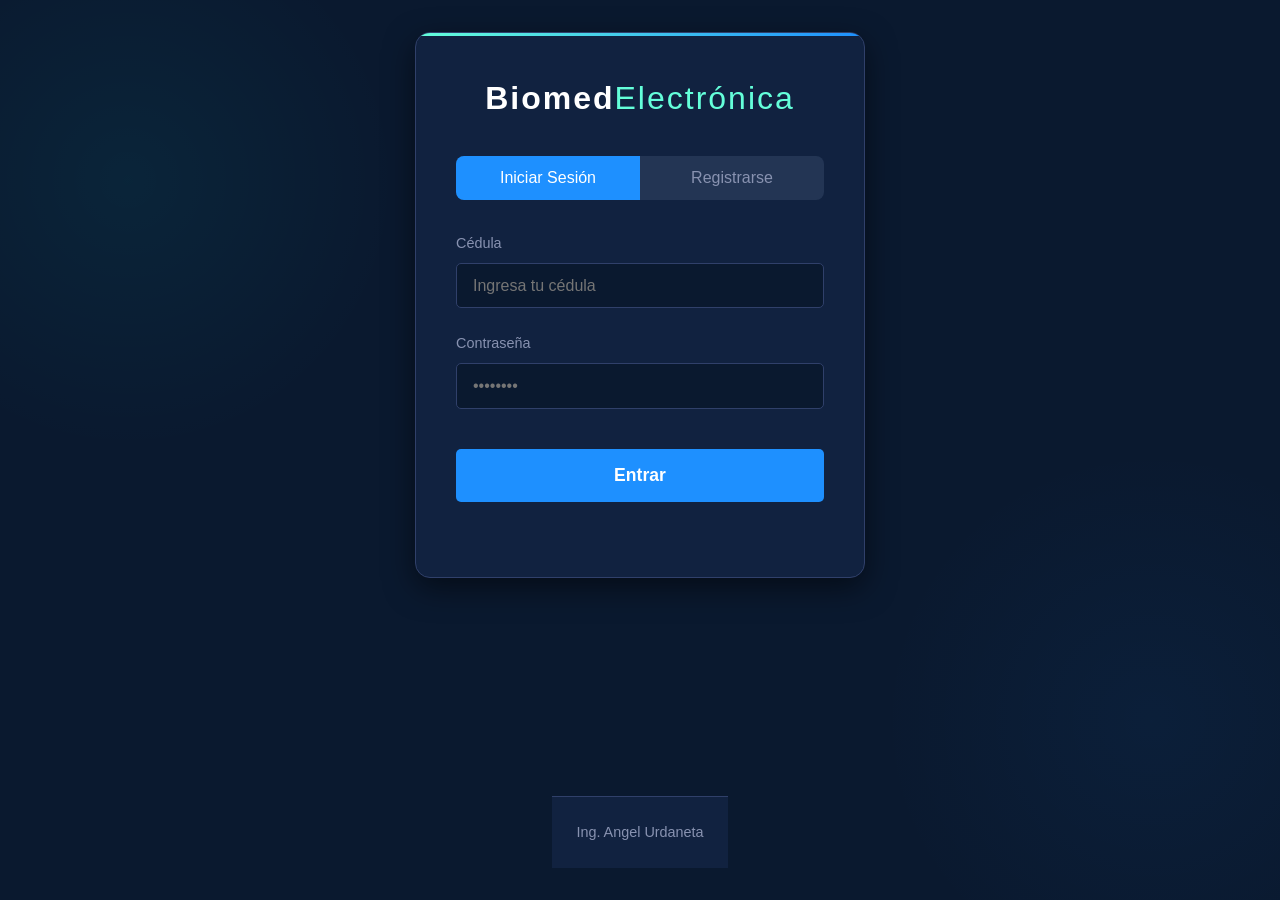
==== index.html @ 22015e2b "Versión inicial de BiomedElectrónica" ====
<!DOCTYPE html>
<html lang="es">
<head>
    <meta charset="UTF-8">
    <meta name="viewport" content="width=device-width, initial-scale=1.0">
    <title>BiomedElectrónica | Ingreso</title>
    <link rel="stylesheet" href="css/styles.css">
</head>
<body>
    <div class="auth-container">
        <div class="auth-box">
            <h1 class="logo">Biomed<span>Electrónica</span></h1>
            <div class="tabs">
                <button class="tab-btn active" data-tab="login">Iniciar Sesión</button>
                <button class="tab-btn" data-tab="register">Registrarse</button>
            </div>

            <!-- Formulario de Login -->
            <form id="login-form" class="auth-form active">
                <div class="input-group">
                    <label for="login-cedula">Cédula</label>
                    <input type="text" id="login-cedula" placeholder="Ingresa tu cédula" required>
                </div>
                <div class="input-group">
                    <label for="login-password">Contraseña</label>
                    <input type="password" id="login-password" placeholder="••••••••" required>
                </div>
                <button type="submit" class="btn-primary">Entrar</button>
                <p class="message" id="login-message"></p>
            </form>

            <!-- Formulario de Registro -->
            <form id="register-form" class="auth-form">
                <div class="input-group">
                    <label for="reg-nombre">Nombres</label>
                    <input type="text" id="reg-nombre" placeholder="Tus nombres" required>
                </div>
                <div class="input-group">
                    <label for="reg-apellido">Apellidos</label>
                    <input type="text" id="reg-apellido" placeholder="Tus apellidos" required>
                </div>
                <div class="input-group">
                    <label for="reg-seccion">Sección</label>
                    <input type="text" id="reg-seccion" placeholder="Ej. A" required>
                </div>
                <div class="input-group">
                    <label for="reg-cedula">Cédula</label>
                    <input type="text" id="reg-cedula" placeholder="Ingresa tu cédula" required>
                </div>
                <div class="input-group">
                    <label for="reg-password">Contraseña</label>
                    <input type="password" id="reg-password" placeholder="Crea una contraseña" required>
                </div>
                <button type="submit" class="btn-primary">Registrarse</button>
                <p class="message" id="register-message"></p>
            </form>
        </div>
        <footer class="main-footer">
            <p>Ing. Angel Urdaneta</p>
        </footer>
    </div>
    <script src="js/auth.js"></script>
</body>
</html>
---- css/styles.css ----
/* --- Variables de Color (Paleta de Ingeniería) --- */
:root {
    --bg-dark: #0a192f;      /* Azul muy oscuro, casi negro */
    --bg-card: #112240;      /* Azul oscuro para tarjetas */
    --bg-light: #233554;     /* Un azul un poco más claro */
    --accent-cyan: #64ffda;  /* Cian brillante, acento tecnológico */
    --accent-blue: #1e90ff;  /* Azul dodger */
    --text-primary: #ccd6f6; /* Texto principal claro */
    --text-secondary: #8892b0;/* Texto secundario grisáceo */
    --border-color: #30406a; /* Color de bordes */
    --success: #28a745;
    --danger: #dc3545;
    --font-main: 'Segoe UI', Tahoma, Geneva, Verdana, sans-serif;
    --font-code: 'Courier New', Courier, monospace;
}

/* --- Reset y Estilos Base --- */
* {
    margin: 0;
    padding: 0;
    box-sizing: border-box;
}

body {
    font-family: var(--font-main);
    background-color: var(--bg-dark);
    color: var(--text-primary);
    line-height: 1.6;
    min-height: 100vh;
    display: flex;
    flex-direction: column;
}

h1, h2, h3 {
    color: #ffffff;
    margin-bottom: 1rem;
    font-weight: 600;
}

a {
    color: var(--accent-cyan);
    text-decoration: none;
    transition: color 0.3s ease;
}

a:hover {
    color: var(--accent-blue);
}

/* --- Contenedor de Autenticación (Login/Registro) --- */
.auth-container {
    display: flex;
    flex-direction: column;
    justify-content: center;
    align-items: center;
    min-height: 100vh;
    padding: 2rem;
    background: radial-gradient(circle at 10% 20%, rgba(0, 255, 255, 0.05) 0%, transparent 20%),
                radial-gradient(circle at 90% 80%, rgba(30, 144, 255, 0.05) 0%, transparent 20%),
                var(--bg-dark);
}

.auth-box {
    background-color: var(--bg-card);
    padding: 2.5rem;
    border-radius: 15px;
    box-shadow: 0 10px 30px rgba(0, 0, 0, 0.5);
    width: 100%;
    max-width: 450px;
    border: 1px solid var(--border-color);
    position: relative;
    overflow: hidden;
}

.auth-box::before {
    content: '';
    position: absolute;
    top: 0;
    left: 0;
    width: 100%;
    height: 3px;
    background: linear-gradient(90deg, var(--accent-cyan), var(--accent-blue));
}

.logo {
    text-align: center;
    font-size: 2rem;
    letter-spacing: 2px;
    margin-bottom: 2rem;
}

.logo span {
    color: var(--accent-cyan);
    font-weight: 300;
}

/* --- Pestañas (Tabs) --- */
.tabs {
    display: flex;
    margin-bottom: 2rem;
    background-color: var(--bg-light);
    border-radius: 8px;
    overflow: hidden;
}

.tab-btn {
    flex: 1;
    padding: 0.8rem;
    background: none;
    border: none;
    color: var(--text-secondary);
    cursor: pointer;
    font-size: 1rem;
    font-weight: 500;
    transition: all 0.3s ease;
}

.tab-btn.active {
    background-color: var(--accent-blue);
    color: white;
}

/* --- Formularios --- */
.auth-form {
    display: none;
    animation: fadeIn 0.5s ease;
}

.auth-form.active {
    display: block;
}

@keyframes fadeIn {
    from { opacity: 0; transform: translateY(10px); }
    to { opacity: 1; transform: translateY(0); }
}

.input-group {
    margin-bottom: 1.5rem;
}

.input-group label {
    display: block;
    margin-bottom: 0.5rem;
    color: var(--text-secondary);
    font-size: 0.9rem;
}

.input-group input {
    width: 100%;
    padding: 0.8rem 1rem;
    background-color: var(--bg-dark);
    border: 1px solid var(--border-color);
    border-radius: 5px;
    color: var(--text-primary);
    font-size: 1rem;
    transition: border-color 0.3s ease, box-shadow 0.3s ease;
}

.input-group input:focus {
    outline: none;
    border-color: var(--accent-cyan);
    box-shadow: 0 0 0 3px rgba(100, 255, 218, 0.1);
}

.btn-primary {
    width: 100%;
    padding: 1rem;
    background-color: var(--accent-blue);
    color: white;
    border: none;
    border-radius: 5px;
    font-size: 1.1rem;
    font-weight: 600;
    cursor: pointer;
    transition: background-color 0.3s ease, transform 0.1s ease;
    margin-top: 1rem;
}

.btn-primary:hover {
    background-color: #1a7edc;
}

.btn-primary:active {
    transform: scale(0.98);
}

.message {
    text-align: center;
    margin-top: 1rem;
    font-size: 0.9rem;
    min-height: 1.2rem;
}

.message.error {
    color: var(--danger);
}

.message.success {
    color: var(--success);
}

/* --- Encabezado Principal --- */
.main-header {
    background-color: var(--bg-card);
    padding: 1rem 2rem;
    border-bottom: 1px solid var(--border-color);
    box-shadow: 0 2px 10px rgba(0,0,0,0.3);
}

.header-content {
    display: flex;
    justify-content: space-between;
    align-items: center;
    max-width: 1200px;
    margin: 0 auto;
}

.header-content .logo {
    font-size: 1.5rem;
    margin-bottom: 0;
}

.user-info {
    display: flex;
    align-items: center;
    gap: 1.5rem;
}

.user-info span {
    color: var(--text-secondary);
}

.btn-logout, .btn-back {
    padding: 0.5rem 1rem;
    border-radius: 5px;
    font-weight: 600;
    background-color: var(--bg-light);
    border: 1px solid var(--border-color);
    transition: all 0.3s ease;
}

.btn-logout:hover, .btn-back:hover {
    background-color: var(--accent-blue);
    color: white;
    border-color: var(--accent-blue);
}

/* --- Panel de Estudio (Dashboard) --- */
.dashboard-main, .unit-main, .admin-main {
    flex: 1;
    max-width: 1200px;
    margin: 0 auto;
    padding: 2rem;
    width: 100%;
}

.dashboard-main h2, .admin-main h2 {
    font-size: 2rem;
    margin-bottom: 2rem;
    border-bottom: 2px solid var(--border-color);
    padding-bottom: 0.5rem;
}

.unidades-grid {
    display: grid;
    grid-template-columns: repeat(auto-fit, minmax(280px, 1fr));
    gap: 2rem;
}

.unidad-card {
    background-color: var(--bg-card);
    border: 1px solid var(--border-color);
    border-radius: 10px;
    padding: 2rem;
    cursor: pointer;
    transition: transform 0.3s ease, box-shadow 0.3s ease, border-color 0.3s ease;
    display: flex;
    flex-direction: column;
    justify-content: space-between;
}

.unidad-card:hover {
    transform: translateY(-5px);
    box-shadow: 0 10px 20px rgba(0, 255, 255, 0.1);
    border-color: var(--accent-cyan);
}

.unidad-card h3 {
    font-size: 1.4rem;
    margin-bottom: 0.5rem;
    color: var(--accent-cyan);
}

.unidad-card p {
    color: var(--text-secondary);
    font-size: 0.95rem;
}

/* --- Contenido de la Unidad --- */
#unit-content {
    background-color: var(--bg-card);
    padding: 2.5rem;
    border-radius: 10px;
    border: 1px solid var(--border-color);
}

#unit-content h2 {
    font-size: 2.2rem;
    color: var(--accent-cyan);
    border-bottom: 2px solid var(--bg-light);
    padding-bottom: 0.5rem;
    margin-bottom: 1.5rem;
}

#unit-content h3 {
    font-size: 1.5rem;
    margin-top: 2.5rem;
    margin-bottom: 1rem;
    color: var(--accent-blue);
}

#unit-content p {
    margin-bottom: 1rem;
    color: var(--text-primary);
}

#unit-content ul, #unit-content ol {
    margin-bottom: 1rem;
    padding-left: 1.5rem;
    color: var(--text-secondary);
}

#unit-content li {
    margin-bottom: 0.5rem;
}

/* --- Tabla de Administración --- */
.table-container {
    overflow-x: auto;
    background-color: var(--bg-card);
    border-radius: 10px;
    border: 1px solid var(--border-color);
}

table {
    width: 100%;
    border-collapse: collapse;
}

th, td {
    padding: 1rem;
    text-align: left;
    border-bottom: 1px solid var(--border-color);
}

th {
    background-color: var(--bg-light);
    color: var(--accent-cyan);
    font-weight: 600;
    text-transform: uppercase;
    font-size: 0.85rem;
    letter-spacing: 1px;
}

tr:hover {
    background-color: rgba(100, 255, 218, 0.03);
}

.btn-danger {
    background-color: var(--danger);
    color: white;
    border: none;
    padding: 0.4rem 0.8rem;
    border-radius: 4px;
    cursor: pointer;
    font-weight: 600;
    transition: background-color 0.3s ease;
}

.btn-danger:hover {
    background-color: #c82333;
}

/* --- Pie de Página --- */
.main-footer {
    text-align: center;
    padding: 1.5rem;
    margin-top: auto;
    color: var(--text-secondary);
    font-size: 0.9rem;
    border-top: 1px solid var(--border-color);
    background-color: var(--bg-card);
}

/* --- Responsividad --- */
@media (max-width: 768px) {
    .header-content {
        flex-direction: column;
        gap: 1rem;
        text-align: center;
    }
    .auth-box {
        padding: 1.5rem;
    }
    .dashboard-main, .unit-main, .admin-main {
        padding: 1rem;
    }
    #unit-content {
        padding: 1.5rem;
    }
}
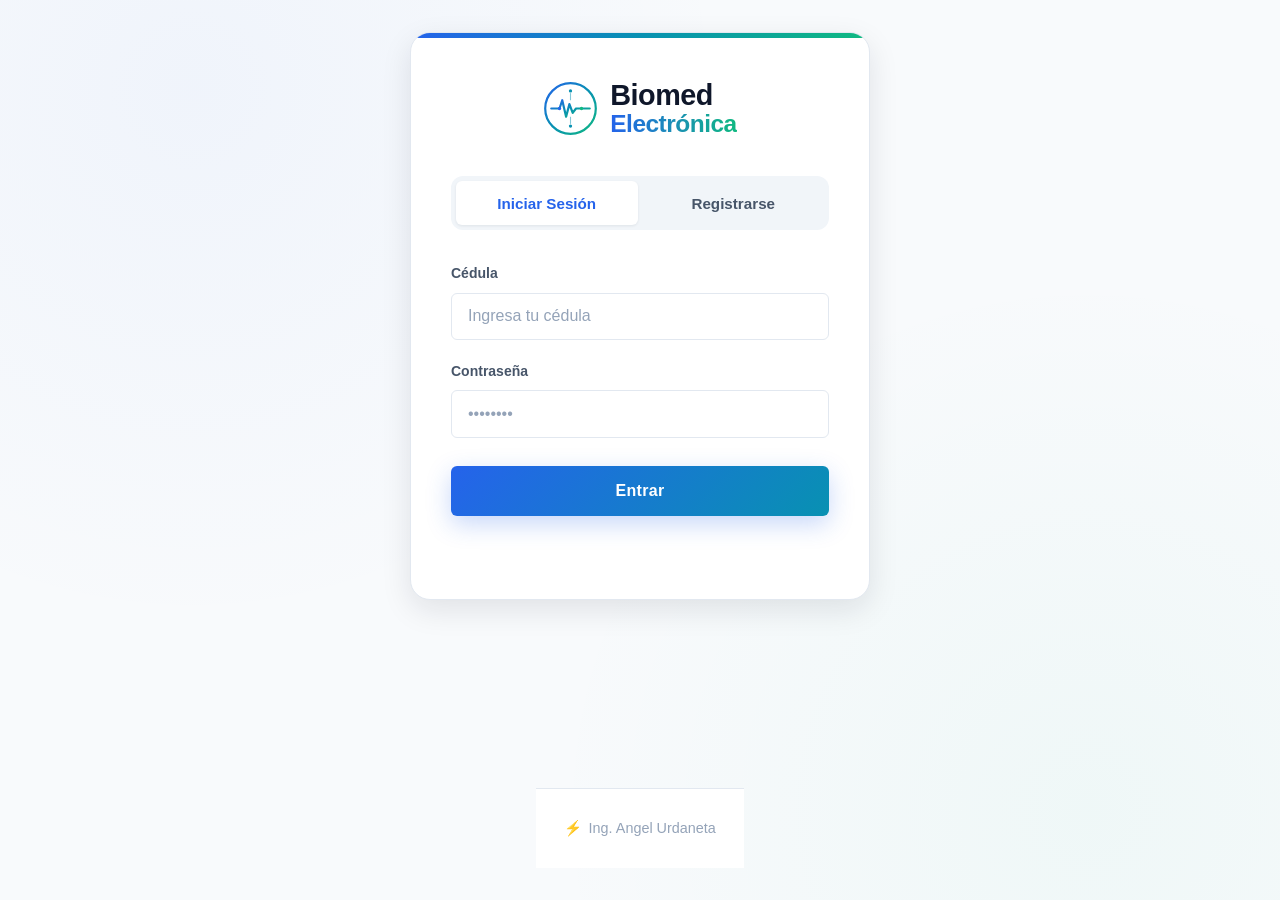
==== commit c907b443: "Rediseño visual completo: tema blanco tecnologico con logos e iconos" ====
--- a/index.html
+++ b/index.html
@@ -9,7 +9,31 @@
 <body>
     <div class="auth-container">
         <div class="auth-box">
-            <h1 class="logo">Biomed<span>Electrónica</span></h1>
+            <h1 class="logo">
+                <svg class="logo-icon" viewBox="0 0 100 100" xmlns="http://www.w3.org/2000/svg">
+                    <defs>
+                        <linearGradient id="logoGrad" x1="0%" y1="0%" x2="100%" y2="100%">
+                            <stop offset="0%" stop-color="#2563eb"/>
+                            <stop offset="50%" stop-color="#0891b2"/>
+                            <stop offset="100%" stop-color="#10b981"/>
+                        </linearGradient>
+                    </defs>
+                    <circle cx="50" cy="50" r="46" fill="none" stroke="url(#logoGrad)" stroke-width="4"/>
+                    <path d="M 15 50 L 30 50 L 35 35 L 42 65 L 48 42 L 54 58 L 60 50 L 85 50" 
+                          fill="none" stroke="url(#logoGrad)" stroke-width="4" 
+                          stroke-linecap="round" stroke-linejoin="round"/>
+                    <circle cx="30" cy="50" r="3" fill="#2563eb"/>
+                    <circle cx="70" cy="50" r="3" fill="#10b981"/>
+                    <circle cx="50" cy="18" r="3" fill="#0891b2"/>
+                    <circle cx="50" cy="82" r="3" fill="#0891b2"/>
+                    <line x1="50" y1="22" x2="50" y2="35" stroke="#0891b2" stroke-width="2" opacity="0.5"/>
+                    <line x1="50" y1="65" x2="50" y2="78" stroke="#0891b2" stroke-width="2" opacity="0.5"/>
+                </svg>
+                <div class="logo-text">
+                    <span class="line-1">Biomed</span>
+                    <span class="line-2">Electrónica</span>
+                </div>
+            </h1>
             <div class="tabs">
                 <button class="tab-btn active" data-tab="login">Iniciar Sesión</button>
                 <button class="tab-btn" data-tab="register">Registrarse</button>
--- a/css/styles.css
+++ b/css/styles.css
@@ -1,20 +1,59 @@
-/* --- Variables de Color (Paleta de Ingeniería) --- */
+/* ============================================
+   BiomedElectrónica - Diseño Moderno y Limpio
+   Tema: Blanco Tecnológico con acentos biomédicos
+   ============================================ */
+
+/* --- Variables de Color --- */
 :root {
-    --bg-dark: #0a192f;      /* Azul muy oscuro, casi negro */
-    --bg-card: #112240;      /* Azul oscuro para tarjetas */
-    --bg-light: #233554;     /* Un azul un poco más claro */
-    --accent-cyan: #64ffda;  /* Cian brillante, acento tecnológico */
-    --accent-blue: #1e90ff;  /* Azul dodger */
-    --text-primary: #ccd6f6; /* Texto principal claro */
-    --text-secondary: #8892b0;/* Texto secundario grisáceo */
-    --border-color: #30406a; /* Color de bordes */
-    --success: #28a745;
-    --danger: #dc3545;
-    --font-main: 'Segoe UI', Tahoma, Geneva, Verdana, sans-serif;
-    --font-code: 'Courier New', Courier, monospace;
-}
-
-/* --- Reset y Estilos Base --- */
+    /* Fondos */
+    --bg-body: #f8fafc;
+    --bg-white: #ffffff;
+    --bg-subtle: #f1f5f9;
+    --bg-accent: #eff6ff;
+    
+    /* Colores Tecnológicos Principales */
+    --primary: #2563eb;          /* Azul tecnológico */
+    --primary-dark: #1e40af;
+    --primary-light: #3b82f6;
+    --primary-glow: rgba(37, 99, 235, 0.15);
+    
+    --cyan: #0891b2;             /* Cian electrónico */
+    --cyan-light: #06b6d4;
+    
+    --medical: #10b981;           /* Verde esmeralda biomédico */
+    --medical-dark: #059669;
+    --medical-light: #34d399;
+    
+    --accent-purple: #7c3aed;     /* Púrpura para acentos */
+    
+    /* Estados */
+    --success: #10b981;
+    --danger: #ef4444;
+    --warning: #f59e0b;
+    
+    /* Texto */
+    --text-primary: #0f172a;
+    --text-secondary: #475569;
+    --text-muted: #94a3b8;
+    --text-white: #ffffff;
+    
+    /* Bordes y sombras */
+    --border-light: #e2e8f0;
+    --border-medium: #cbd5e1;
+    --shadow-sm: 0 1px 3px rgba(15, 23, 42, 0.08);
+    --shadow-md: 0 4px 12px rgba(15, 23, 42, 0.08);
+    --shadow-lg: 0 10px 30px rgba(15, 23, 42, 0.1);
+    --shadow-glow: 0 8px 25px rgba(37, 99, 235, 0.25);
+    
+    --font-main: 'Inter', 'Segoe UI', Tahoma, Geneva, Verdana, sans-serif;
+    --font-code: 'JetBrains Mono', 'Courier New', monospace;
+    
+    --radius-sm: 6px;
+    --radius-md: 12px;
+    --radius-lg: 20px;
+}
+
+/* --- Reset y Base --- */
 * {
     margin: 0;
     padding: 0;
@@ -23,31 +62,81 @@
 
 body {
     font-family: var(--font-main);
-    background-color: var(--bg-dark);
+    background-color: var(--bg-body);
     color: var(--text-primary);
     line-height: 1.6;
     min-height: 100vh;
     display: flex;
     flex-direction: column;
-}
-
-h1, h2, h3 {
-    color: #ffffff;
+    /* Fondo con patrón de circuito sutil */
+    background-image: 
+        radial-gradient(circle at 15% 10%, rgba(37, 99, 235, 0.04) 0%, transparent 40%),
+        radial-gradient(circle at 85% 90%, rgba(16, 185, 129, 0.04) 0%, transparent 40%);
+    background-attachment: fixed;
+}
+
+h1, h2, h3, h4 {
+    color: var(--text-primary);
     margin-bottom: 1rem;
-    font-weight: 600;
-}
+    font-weight: 700;
+    letter-spacing: -0.02em;
+}
+
+h1 { font-size: 2rem; }
+h2 { font-size: 1.75rem; }
+h3 { font-size: 1.35rem; }
+h4 { font-size: 1.1rem; }
 
 a {
-    color: var(--accent-cyan);
+    color: var(--primary);
     text-decoration: none;
-    transition: color 0.3s ease;
-}
-
-a:hover {
-    color: var(--accent-blue);
-}
-
-/* --- Contenedor de Autenticación (Login/Registro) --- */
+    transition: color 0.2s ease;
+}
+
+a:hover { color: var(--primary-dark); }
+
+/* --- Logo Principal --- */
+.logo {
+    display: flex;
+    align-items: center;
+    gap: 0.75rem;
+    font-size: 1.4rem;
+    font-weight: 800;
+    color: var(--text-primary);
+    letter-spacing: -0.5px;
+    margin: 0;
+}
+
+.logo-icon {
+    width: 42px;
+    height: 42px;
+    flex-shrink: 0;
+}
+
+.logo-text {
+    display: flex;
+    flex-direction: column;
+    line-height: 1;
+}
+
+.logo-text .line-1 {
+    color: var(--text-primary);
+    font-weight: 800;
+}
+
+.logo-text .line-2 {
+    background: linear-gradient(90deg, var(--primary), var(--medical));
+    -webkit-background-clip: text;
+    -webkit-text-fill-color: transparent;
+    background-clip: text;
+    font-weight: 600;
+    font-size: 0.85em;
+    margin-top: 2px;
+}
+
+/* ============================================
+   CONTENEDOR DE AUTENTICACIÓN (LOGIN/REGISTRO)
+   ============================================ */
 .auth-container {
     display: flex;
     flex-direction: column;
@@ -55,19 +144,17 @@
     align-items: center;
     min-height: 100vh;
     padding: 2rem;
-    background: radial-gradient(circle at 10% 20%, rgba(0, 255, 255, 0.05) 0%, transparent 20%),
-                radial-gradient(circle at 90% 80%, rgba(30, 144, 255, 0.05) 0%, transparent 20%),
-                var(--bg-dark);
+    position: relative;
 }
 
 .auth-box {
-    background-color: var(--bg-card);
-    padding: 2.5rem;
-    border-radius: 15px;
-    box-shadow: 0 10px 30px rgba(0, 0, 0, 0.5);
+    background-color: var(--bg-white);
+    padding: 3rem 2.5rem;
+    border-radius: var(--radius-lg);
+    box-shadow: var(--shadow-lg);
     width: 100%;
-    max-width: 450px;
-    border: 1px solid var(--border-color);
+    max-width: 460px;
+    border: 1px solid var(--border-light);
     position: relative;
     overflow: hidden;
 }
@@ -78,111 +165,152 @@
     top: 0;
     left: 0;
     width: 100%;
-    height: 3px;
-    background: linear-gradient(90deg, var(--accent-cyan), var(--accent-blue));
-}
-
-.logo {
-    text-align: center;
-    font-size: 2rem;
-    letter-spacing: 2px;
+    height: 5px;
+    background: linear-gradient(90deg, var(--primary), var(--cyan), var(--medical));
+}
+
+.auth-box .logo {
+    justify-content: center;
+    font-size: 1.8rem;
+    margin-bottom: 2.5rem;
+}
+
+.auth-box .logo-icon {
+    width: 55px;
+    height: 55px;
+}
+
+/* --- Pestañas --- */
+.tabs {
+    display: flex;
     margin-bottom: 2rem;
-}
-
-.logo span {
-    color: var(--accent-cyan);
-    font-weight: 300;
-}
-
-/* --- Pestañas (Tabs) --- */
-.tabs {
-    display: flex;
-    margin-bottom: 2rem;
-    background-color: var(--bg-light);
-    border-radius: 8px;
-    overflow: hidden;
+    background-color: var(--bg-subtle);
+    border-radius: var(--radius-md);
+    padding: 5px;
+    gap: 5px;
 }
 
 .tab-btn {
     flex: 1;
-    padding: 0.8rem;
+    padding: 0.85rem;
     background: none;
     border: none;
     color: var(--text-secondary);
     cursor: pointer;
-    font-size: 1rem;
-    font-weight: 500;
-    transition: all 0.3s ease;
+    font-size: 0.95rem;
+    font-weight: 600;
+    transition: all 0.25s ease;
+    border-radius: var(--radius-sm);
+    font-family: inherit;
 }
 
 .tab-btn.active {
-    background-color: var(--accent-blue);
-    color: white;
+    background-color: var(--bg-white);
+    color: var(--primary);
+    box-shadow: var(--shadow-sm);
+}
+
+.tab-btn:hover:not(.active) {
+    color: var(--primary);
 }
 
 /* --- Formularios --- */
 .auth-form {
     display: none;
-    animation: fadeIn 0.5s ease;
-}
-
-.auth-form.active {
-    display: block;
-}
+    animation: fadeIn 0.4s ease;
+}
+
+.auth-form.active { display: block; }
 
 @keyframes fadeIn {
-    from { opacity: 0; transform: translateY(10px); }
+    from { opacity: 0; transform: translateY(8px); }
     to { opacity: 1; transform: translateY(0); }
 }
 
 .input-group {
-    margin-bottom: 1.5rem;
+    margin-bottom: 1.25rem;
 }
 
 .input-group label {
     display: block;
     margin-bottom: 0.5rem;
     color: var(--text-secondary);
-    font-size: 0.9rem;
+    font-size: 0.875rem;
+    font-weight: 600;
 }
 
 .input-group input {
     width: 100%;
-    padding: 0.8rem 1rem;
-    background-color: var(--bg-dark);
-    border: 1px solid var(--border-color);
-    border-radius: 5px;
+    padding: 0.85rem 1rem;
+    background-color: var(--bg-white);
+    border: 1.5px solid var(--border-light);
+    border-radius: var(--radius-sm);
     color: var(--text-primary);
     font-size: 1rem;
-    transition: border-color 0.3s ease, box-shadow 0.3s ease;
+    font-family: inherit;
+    transition: all 0.2s ease;
 }
 
 .input-group input:focus {
     outline: none;
-    border-color: var(--accent-cyan);
-    box-shadow: 0 0 0 3px rgba(100, 255, 218, 0.1);
-}
-
+    border-color: var(--primary);
+    box-shadow: 0 0 0 4px var(--primary-glow);
+}
+
+.input-group input::placeholder {
+    color: var(--text-muted);
+}
+
+/* --- Botón Principal --- */
 .btn-primary {
     width: 100%;
-    padding: 1rem;
-    background-color: var(--accent-blue);
-    color: white;
+    padding: 1rem 1.5rem;
+    background: linear-gradient(135deg, var(--primary) 0%, var(--cyan) 100%);
+    color: var(--text-white);
     border: none;
-    border-radius: 5px;
-    font-size: 1.1rem;
-    font-weight: 600;
+    border-radius: var(--radius-sm);
+    font-size: 1rem;
+    font-weight: 700;
     cursor: pointer;
-    transition: background-color 0.3s ease, transform 0.1s ease;
-    margin-top: 1rem;
+    transition: all 0.25s ease;
+    margin-top: 0.5rem;
+    font-family: inherit;
+    letter-spacing: 0.3px;
+    box-shadow: var(--shadow-glow);
+    position: relative;
+    overflow: hidden;
+}
+
+.btn-primary::before {
+    content: '';
+    position: absolute;
+    top: 0;
+    left: -100%;
+    width: 100%;
+    height: 100%;
+    background: linear-gradient(90deg, transparent, rgba(255,255,255,0.3), transparent);
+    transition: left 0.5s ease;
 }
 
 .btn-primary:hover {
-    background-color: #1a7edc;
+    transform: translateY(-2px);
+    box-shadow: 0 12px 30px rgba(37, 99, 235, 0.35);
+}
+
+.btn-primary:hover::before {
+    left: 100%;
 }
 
 .btn-primary:active {
-    transform: scale(0.98);
+    transform: translateY(0);
+}
+
+.btn-primary:disabled {
+    background: var(--bg-subtle);
+    color: var(--text-muted);
+    box-shadow: none;
+    cursor: not-allowed;
+    transform: none;
 }
 
 .message {
@@ -190,22 +318,24 @@
     margin-top: 1rem;
     font-size: 0.9rem;
     min-height: 1.2rem;
-}
-
-.message.error {
-    color: var(--danger);
-}
-
-.message.success {
-    color: var(--success);
-}
-
-/* --- Encabezado Principal --- */
+    font-weight: 500;
+}
+
+.message.error { color: var(--danger); }
+.message.success { color: var(--success); }
+
+/* ============================================
+   ENCABEZADO PRINCIPAL
+   ============================================ */
 .main-header {
-    background-color: var(--bg-card);
-    padding: 1rem 2rem;
-    border-bottom: 1px solid var(--border-color);
-    box-shadow: 0 2px 10px rgba(0,0,0,0.3);
+    background-color: var(--bg-white);
+    padding: 0.85rem 2rem;
+    border-bottom: 1px solid var(--border-light);
+    box-shadow: var(--shadow-sm);
+    position: sticky;
+    top: 0;
+    z-index: 100;
+    backdrop-filter: blur(10px);
 }
 
 .header-content {
@@ -217,130 +347,492 @@
 }
 
 .header-content .logo {
-    font-size: 1.5rem;
-    margin-bottom: 0;
+    font-size: 1.2rem;
+}
+
+.header-content .logo-icon {
+    width: 36px;
+    height: 36px;
 }
 
 .user-info {
     display: flex;
     align-items: center;
-    gap: 1.5rem;
-}
-
-.user-info span {
-    color: var(--text-secondary);
+    gap: 1rem;
+}
+
+.user-badge {
+    display: flex;
+    align-items: center;
+    gap: 0.6rem;
+    padding: 0.4rem 0.9rem 0.4rem 0.4rem;
+    background-color: var(--bg-subtle);
+    border-radius: 100px;
+    font-size: 0.9rem;
+    color: var(--text-secondary);
+    font-weight: 500;
+}
+
+.user-avatar {
+    width: 32px;
+    height: 32px;
+    border-radius: 50%;
+    background: linear-gradient(135deg, var(--primary), var(--medical));
+    display: flex;
+    align-items: center;
+    justify-content: center;
+    color: white;
+    font-weight: 700;
+    font-size: 0.85rem;
 }
 
 .btn-logout, .btn-back {
-    padding: 0.5rem 1rem;
-    border-radius: 5px;
-    font-weight: 600;
-    background-color: var(--bg-light);
-    border: 1px solid var(--border-color);
-    transition: all 0.3s ease;
-}
-
-.btn-logout:hover, .btn-back:hover {
-    background-color: var(--accent-blue);
-    color: white;
-    border-color: var(--accent-blue);
-}
-
-/* --- Panel de Estudio (Dashboard) --- */
+    padding: 0.55rem 1.1rem;
+    border-radius: var(--radius-sm);
+    font-weight: 600;
+    background-color: var(--bg-white);
+    border: 1.5px solid var(--border-light);
+    color: var(--text-secondary);
+    transition: all 0.2s ease;
+    font-size: 0.9rem;
+    font-family: inherit;
+    cursor: pointer;
+    display: inline-flex;
+    align-items: center;
+    gap: 0.4rem;
+}
+
+.btn-logout:hover {
+    background-color: #fef2f2;
+    border-color: var(--danger);
+    color: var(--danger);
+}
+
+.btn-back:hover {
+    background-color: var(--bg-accent);
+    border-color: var(--primary);
+    color: var(--primary);
+}
+
+/* ============================================
+   PANEL DE ESTUDIO (DASHBOARD)
+   ============================================ */
 .dashboard-main, .unit-main, .admin-main {
     flex: 1;
     max-width: 1200px;
     margin: 0 auto;
-    padding: 2rem;
+    padding: 3rem 2rem;
     width: 100%;
 }
 
-.dashboard-main h2, .admin-main h2 {
+.dashboard-header {
+    margin-bottom: 3rem;
+    text-align: center;
+}
+
+.dashboard-header h2 {
     font-size: 2rem;
-    margin-bottom: 2rem;
-    border-bottom: 2px solid var(--border-color);
-    padding-bottom: 0.5rem;
+    background: linear-gradient(135deg, var(--primary), var(--cyan));
+    -webkit-background-clip: text;
+    -webkit-text-fill-color: transparent;
+    background-clip: text;
+    margin-bottom: 0.5rem;
+}
+
+.dashboard-header p {
+    color: var(--text-secondary);
+    font-size: 1.05rem;
 }
 
 .unidades-grid {
     display: grid;
-    grid-template-columns: repeat(auto-fit, minmax(280px, 1fr));
+    grid-template-columns: repeat(auto-fit, minmax(300px, 1fr));
     gap: 2rem;
 }
 
 .unidad-card {
-    background-color: var(--bg-card);
-    border: 1px solid var(--border-color);
-    border-radius: 10px;
+    background-color: var(--bg-white);
+    border: 1px solid var(--border-light);
+    border-radius: var(--radius-md);
     padding: 2rem;
     cursor: pointer;
-    transition: transform 0.3s ease, box-shadow 0.3s ease, border-color 0.3s ease;
+    transition: all 0.3s ease;
     display: flex;
     flex-direction: column;
+    position: relative;
+    overflow: hidden;
+}
+
+.unidad-card::before {
+    content: '';
+    position: absolute;
+    top: 0;
+    left: 0;
+    width: 4px;
+    height: 100%;
+    background: linear-gradient(180deg, var(--primary), var(--medical));
+    transform: scaleY(0);
+    transform-origin: top;
+    transition: transform 0.3s ease;
+}
+
+.unidad-card:hover {
+    transform: translateY(-6px);
+    box-shadow: var(--shadow-lg);
+    border-color: transparent;
+}
+
+.unidad-card:hover::before {
+    transform: scaleY(1);
+}
+
+.unidad-card-icon {
+    width: 52px;
+    height: 52px;
+    border-radius: var(--radius-sm);
+    background: linear-gradient(135deg, var(--primary-glow), rgba(16, 185, 129, 0.15));
+    display: flex;
+    align-items: center;
+    justify-content: center;
+    margin-bottom: 1.25rem;
+    color: var(--primary);
+}
+
+.unidad-card h3 {
+    font-size: 1.25rem;
+    margin-bottom: 0.5rem;
+    color: var(--text-primary);
+}
+
+.unidad-card p {
+    color: var(--text-secondary);
+    font-size: 0.95rem;
+    line-height: 1.6;
+}
+
+.unidad-card-footer {
+    margin-top: 1.5rem;
+    padding-top: 1rem;
+    border-top: 1px solid var(--border-light);
+    display: flex;
+    align-items: center;
     justify-content: space-between;
-}
-
-.unidad-card:hover {
-    transform: translateY(-5px);
-    box-shadow: 0 10px 20px rgba(0, 255, 255, 0.1);
-    border-color: var(--accent-cyan);
-}
-
-.unidad-card h3 {
+    color: var(--primary);
+    font-weight: 600;
+    font-size: 0.9rem;
+}
+
+/* ============================================
+   CONTENIDO DE LA UNIDAD
+   ============================================ */
+#unit-content {
+    background-color: var(--bg-white);
+    padding: 3rem;
+    border-radius: var(--radius-md);
+    border: 1px solid var(--border-light);
+    box-shadow: var(--shadow-sm);
+    margin-bottom: 2rem;
+}
+
+#unit-content h2 {
+    font-size: 2rem;
+    color: var(--text-primary);
+    padding-bottom: 1rem;
+    margin-bottom: 2rem;
+    border-bottom: 3px solid;
+    border-image: linear-gradient(90deg, var(--primary), var(--medical)) 1;
+}
+
+#unit-content h3 {
     font-size: 1.4rem;
-    margin-bottom: 0.5rem;
-    color: var(--accent-cyan);
-}
-
-.unidad-card p {
-    color: var(--text-secondary);
-    font-size: 0.95rem;
-}
-
-/* --- Contenido de la Unidad --- */
-#unit-content {
-    background-color: var(--bg-card);
-    padding: 2.5rem;
-    border-radius: 10px;
-    border: 1px solid var(--border-color);
-}
-
-#unit-content h2 {
-    font-size: 2.2rem;
-    color: var(--accent-cyan);
-    border-bottom: 2px solid var(--bg-light);
-    padding-bottom: 0.5rem;
-    margin-bottom: 1.5rem;
-}
-
-#unit-content h3 {
-    font-size: 1.5rem;
     margin-top: 2.5rem;
     margin-bottom: 1rem;
-    color: var(--accent-blue);
+    color: var(--primary);
+    display: flex;
+    align-items: center;
+    gap: 0.5rem;
+}
+
+#unit-content h3::before {
+    content: '';
+    display: inline-block;
+    width: 4px;
+    height: 24px;
+    background: linear-gradient(180deg, var(--primary), var(--cyan));
+    border-radius: 2px;
+}
+
+#unit-content h4 {
+    font-size: 1.15rem;
+    margin-top: 1.75rem;
+    margin-bottom: 0.75rem;
+    color: var(--cyan);
 }
 
 #unit-content p {
     margin-bottom: 1rem;
-    color: var(--text-primary);
+    color: var(--text-secondary);
+    font-size: 1.02rem;
 }
 
 #unit-content ul, #unit-content ol {
+    margin-bottom: 1.25rem;
+    padding-left: 1.75rem;
+    color: var(--text-secondary);
+}
+
+#unit-content li {
+    margin-bottom: 0.6rem;
+    line-height: 1.7;
+}
+
+#unit-content strong {
+    color: var(--text-primary);
+    font-weight: 600;
+}
+
+#unit-content code {
+    background-color: var(--bg-subtle);
+    color: var(--cyan);
+    padding: 0.15rem 0.4rem;
+    border-radius: 4px;
+    font-family: var(--font-code);
+    font-size: 0.9em;
+    font-weight: 600;
+}
+
+#unit-content .code-block {
+    background-color: #0f172a;
+    color: #e2e8f0;
+    padding: 1.25rem 1.5rem;
+    border-radius: var(--radius-sm);
+    overflow-x: auto;
+    font-family: var(--font-code);
+    margin: 1.25rem 0;
+    font-size: 0.95rem;
+    border-left: 4px solid var(--cyan);
+    box-shadow: var(--shadow-md);
+}
+
+#unit-content .diagram-container {
+    text-align: center;
+    margin: 2rem 0;
+    padding: 1.75rem;
+    background-color: var(--bg-white);
+    border-radius: var(--radius-md);
+    border: 2px dashed var(--border-light);
+    transition: border-color 0.3s ease;
+}
+
+#unit-content .diagram-container:hover {
+    border-color: var(--primary);
+}
+
+#unit-content .diagram-container h4 {
+    margin-top: 0;
+    margin-bottom: 1.25rem;
+    color: var(--text-secondary);
+    font-size: 0.95rem;
+    font-weight: 600;
+    text-transform: uppercase;
+    letter-spacing: 0.5px;
+}
+
+#unit-content .diagram-container svg {
+    max-width: 100%;
+    height: auto;
+    /* Recoloriza los SVG para fondo blanco */
+    filter: invert(0%);
+}
+
+/* Ajustes específicos para los SVG en fondo blanco */
+#unit-content .diagram-container svg line,
+#unit-content .diagram-container svg polygon,
+#unit-content .diagram-container svg rect,
+#unit-content .diagram-container svg circle,
+#unit-content .diagram-container svg path {
+    stroke-linecap: round;
+    stroke-linejoin: round;
+}
+
+/* ============================================
+   CUESTIONARIO
+   ============================================ */
+.quiz-section {
+    background-color: var(--bg-white);
+    padding: 3rem;
+    border-radius: var(--radius-md);
+    border: 1px solid var(--border-light);
+    box-shadow: var(--shadow-sm);
+    margin-bottom: 2rem;
+    position: relative;
+    overflow: hidden;
+}
+
+.quiz-section::before {
+    content: '';
+    position: absolute;
+    top: 0;
+    left: 0;
+    width: 100%;
+    height: 5px;
+    background: linear-gradient(90deg, var(--primary), var(--cyan), var(--medical));
+}
+
+.quiz-section h3 {
+    color: var(--text-primary);
+    font-size: 1.6rem;
+    margin-bottom: 0.5rem;
+    display: flex;
+    align-items: center;
+    gap: 0.6rem;
+}
+
+.quiz-section h3::before {
+    content: '📝';
+    font-size: 1.4rem;
+}
+
+.quiz-section > p {
+    color: var(--text-secondary);
+    margin-bottom: 2rem;
+    font-size: 1rem;
+}
+
+.question-block {
+    background-color: var(--bg-body);
+    border: 1.5px solid var(--border-light);
+    border-radius: var(--radius-md);
+    padding: 1.75rem;
+    margin-bottom: 1.5rem;
+    transition: border-color 0.3s ease, box-shadow 0.3s ease;
+}
+
+.question-block:hover {
+    border-color: var(--primary-light);
+    box-shadow: var(--shadow-sm);
+}
+
+.question-block > p {
+    font-weight: 600;
+    color: var(--text-primary);
+    margin-bottom: 1.25rem;
+    font-size: 1.05rem;
+    display: flex;
+    align-items: flex-start;
+    gap: 0.5rem;
+}
+
+.option {
+    display: flex;
+    align-items: flex-start;
+    margin-bottom: 0.6rem;
+    cursor: pointer;
+    padding: 0.85rem 1rem;
+    border-radius: var(--radius-sm);
+    transition: all 0.2s ease;
+    border: 1.5px solid transparent;
+    background-color: var(--bg-white);
+}
+
+.option:hover {
+    background-color: var(--bg-accent);
+    border-color: var(--primary-light);
+}
+
+.option input {
+    margin-right: 0.85rem;
+    margin-top: 0.35rem;
+    cursor: pointer;
+    accent-color: var(--primary);
+    width: 16px;
+    height: 16px;
+    flex-shrink: 0;
+}
+
+.option span {
+    color: var(--text-secondary);
+    font-size: 0.98rem;
+    line-height: 1.5;
+}
+
+.option:has(input:checked) {
+    background-color: var(--bg-accent);
+    border-color: var(--primary);
+}
+
+.feedback {
+    margin-top: 1rem;
+    padding: 0.9rem 1.1rem;
+    font-size: 0.92rem;
+    border-radius: var(--radius-sm);
+    font-weight: 500;
+    line-height: 1.5;
+    animation: fadeIn 0.3s ease;
+}
+
+.feedback.correct {
+    color: var(--medical-dark);
+    background-color: #ecfdf5;
+    border-left: 4px solid var(--medical);
+}
+
+.feedback.incorrect {
+    color: #991b1b;
+    background-color: #fef2f2;
+    border-left: 4px solid var(--danger);
+}
+
+.quiz-results {
+    margin-top: 2rem;
+    padding: 2rem;
+    background: linear-gradient(135deg, var(--bg-accent), #ecfdf5);
+    border-radius: var(--radius-md);
+    text-align: center;
+    border: 1px solid var(--border-light);
+    animation: fadeIn 0.5s ease;
+}
+
+.quiz-results h4 {
+    color: var(--primary);
     margin-bottom: 1rem;
-    padding-left: 1.5rem;
-    color: var(--text-secondary);
-}
-
-#unit-content li {
+    font-size: 1.3rem;
+}
+
+.quiz-results p {
+    color: var(--text-secondary);
     margin-bottom: 0.5rem;
-}
-
-/* --- Tabla de Administración --- */
+    font-size: 1.05rem;
+}
+
+.quiz-results strong {
+    color: var(--text-primary);
+    font-size: 1.15rem;
+}
+
+/* ============================================
+   TABLA DE ADMINISTRACIÓN
+   ============================================ */
+.admin-main h2 {
+    font-size: 1.8rem;
+    color: var(--text-primary);
+    margin-bottom: 2rem;
+    display: flex;
+    align-items: center;
+    gap: 0.6rem;
+}
+
+.admin-main h2::before {
+    content: '👥';
+    font-size: 1.6rem;
+}
+
 .table-container {
     overflow-x: auto;
-    background-color: var(--bg-card);
-    border-radius: 10px;
-    border: 1px solid var(--border-color);
+    background-color: var(--bg-white);
+    border-radius: var(--radius-md);
+    border: 1px solid var(--border-light);
+    box-shadow: var(--shadow-sm);
 }
 
 table {
@@ -349,64 +841,148 @@
 }
 
 th, td {
-    padding: 1rem;
+    padding: 1rem 1.25rem;
     text-align: left;
-    border-bottom: 1px solid var(--border-color);
+    border-bottom: 1px solid var(--border-light);
 }
 
 th {
-    background-color: var(--bg-light);
-    color: var(--accent-cyan);
+    background: linear-gradient(135deg, var(--primary), var(--cyan));
+    color: white;
     font-weight: 600;
     text-transform: uppercase;
-    font-size: 0.85rem;
+    font-size: 0.8rem;
     letter-spacing: 1px;
 }
 
-tr:hover {
-    background-color: rgba(100, 255, 218, 0.03);
+tr:last-child td { border-bottom: none; }
+
+tr:hover td {
+    background-color: var(--bg-accent);
 }
 
 .btn-danger {
     background-color: var(--danger);
     color: white;
     border: none;
-    padding: 0.4rem 0.8rem;
-    border-radius: 4px;
+    padding: 0.5rem 1rem;
+    border-radius: var(--radius-sm);
     cursor: pointer;
     font-weight: 600;
-    transition: background-color 0.3s ease;
+    transition: all 0.2s ease;
+    font-family: inherit;
+    font-size: 0.85rem;
 }
 
 .btn-danger:hover {
-    background-color: #c82333;
-}
-
-/* --- Pie de Página --- */
+    background-color: #dc2626;
+    transform: translateY(-1px);
+    box-shadow: 0 4px 12px rgba(239, 68, 68, 0.3);
+}
+
+/* ============================================
+   PIE DE PÁGINA
+   ============================================ */
 .main-footer {
     text-align: center;
-    padding: 1.5rem;
+    padding: 1.75rem;
     margin-top: auto;
-    color: var(--text-secondary);
+    color: var(--text-muted);
     font-size: 0.9rem;
-    border-top: 1px solid var(--border-color);
-    background-color: var(--bg-card);
-}
-
-/* --- Responsividad --- */
+    border-top: 1px solid var(--border-light);
+    background-color: var(--bg-white);
+}
+
+.main-footer p {
+    display: flex;
+    align-items: center;
+    justify-content: center;
+    gap: 0.4rem;
+    font-weight: 500;
+}
+
+.main-footer p::before {
+    content: '⚡';
+    color: var(--primary);
+}
+
+/* ============================================
+   SPINNER DE CARGA
+   ============================================ */
+.loading-spinner {
+    text-align: center;
+    padding: 3rem;
+    color: var(--text-muted);
+    font-size: 1.1rem;
+    font-weight: 500;
+}
+
+.loading-spinner::before {
+    content: '';
+    display: block;
+    width: 40px;
+    height: 40px;
+    margin: 0 auto 1rem;
+    border: 4px solid var(--border-light);
+    border-top-color: var(--primary);
+    border-radius: 50%;
+    animation: spin 0.8s linear infinite;
+}
+
+@keyframes spin {
+    to { transform: rotate(360deg); }
+}
+
+/* ============================================
+   RESPONSIVIDAD
+   ============================================ */
 @media (max-width: 768px) {
     .header-content {
         flex-direction: column;
         gap: 1rem;
         text-align: center;
     }
+    
+    .user-info {
+        flex-direction: column;
+        gap: 0.5rem;
+        width: 100%;
+    }
+    
     .auth-box {
-        padding: 1.5rem;
-    }
+        padding: 2rem 1.5rem;
+    }
+    
+    .auth-box .logo {
+        font-size: 1.4rem;
+    }
+    
     .dashboard-main, .unit-main, .admin-main {
-        padding: 1rem;
-    }
-    #unit-content {
-        padding: 1.5rem;
+        padding: 1.5rem 1rem;
+    }
+    
+    #unit-content, .quiz-section {
+        padding: 1.75rem 1.25rem;
+    }
+    
+    #unit-content h2 {
+        font-size: 1.5rem;
+    }
+    
+    #unit-content h3 {
+        font-size: 1.15rem;
+    }
+    
+    .dashboard-header h2 {
+        font-size: 1.5rem;
+    }
+    
+    .logo-text .line-1 {
+        font-size: 1rem;
+    }
+    
+    .logo-icon {
+        width: 36px;
+        height: 36px;
     }
 }
